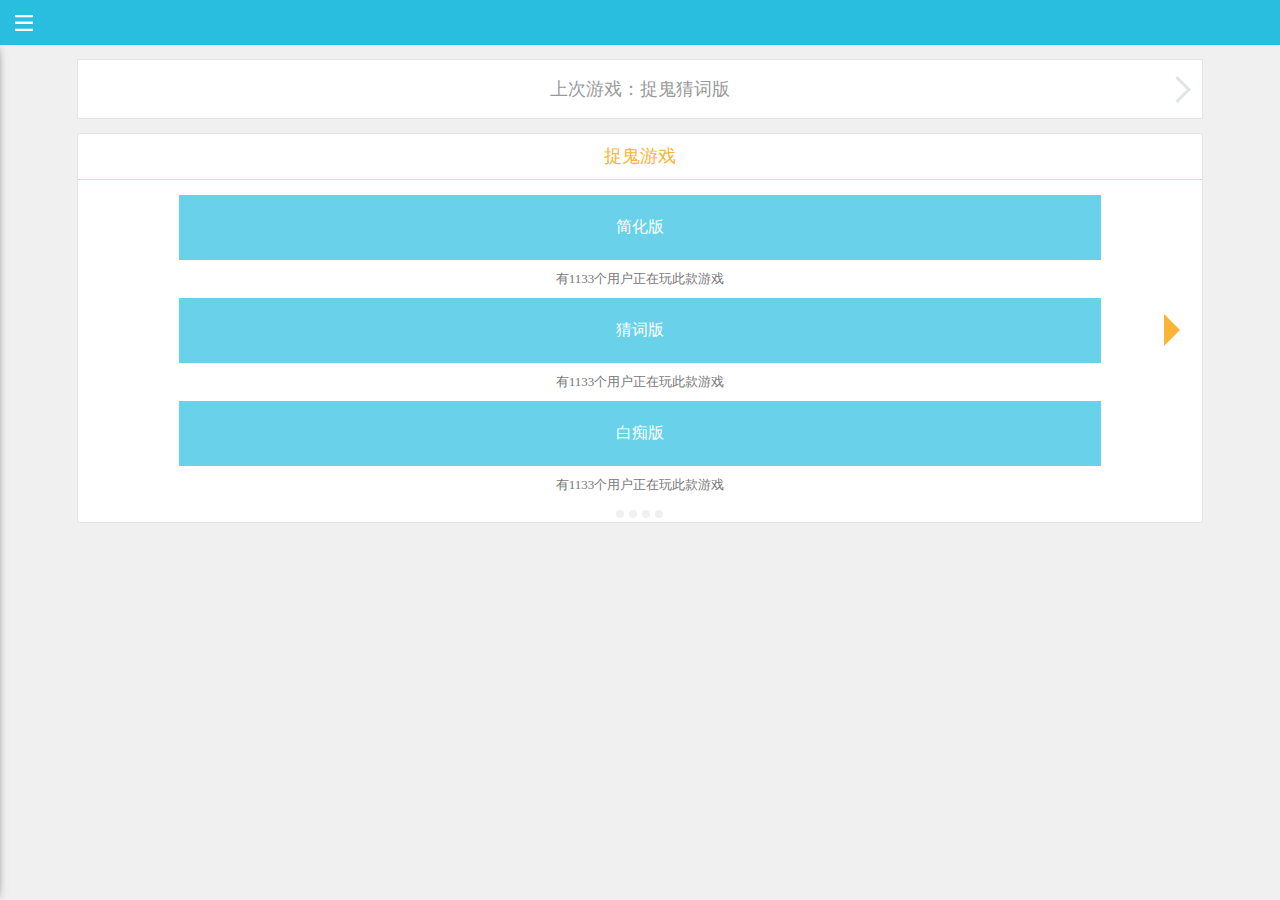
==== task2/index.html @ f0ff19c3 "2.1" ====
<!DOCTYPE html>
<html>
<head>
	<meta charset="utf-8">
	<meta http-equiv="X-UA-Compatible" content="IE=edge">
	<meta name="viewport" content="width=device-width,initial-scale=1.0,maximum-scale=1.0">
	<title>选择版本</title>
	<link rel="stylesheet" type="text/css" href="css/public.css">
	<link rel="stylesheet" type="text/css" href="css/index.css">
	<link rel="stylesheet" href="css/aside.css">
	<link rel="stylesheet" type="text/css" href="css/arrow-icon.css">
</head>
<body>
	<aside class="left-menu" id="box">
		<div class="left-menu-box"><p>公告</p><div class="right-arrow"></div></div>
		<div class="left-menu-box"><p>设置</p><div class="right-arrow"></div></div>
		<div class="left-menu-box"><p>帮助</p><div class="right-arrow"></div></div>
		<div class="left-menu-box"><p>关于</p><div class="right-arrow"></div></div>
	</aside>

	<header>
		<button type="button" class="hbg-icon" id="btn"></button>
	</header>

	<nav class="setcenter">
		<p class="deepgrey-text font-lg">上次游戏：捉鬼猜词版</p>
		<a href="vote.html"><div class="right-arrow"></div></a>
	</nav>

	<main>
		<div class="title setcenter"><p class="orange-text font-lg">捉鬼游戏</p></div class="title">
		<a href="vote.html">
			<button class="choise-edition white-text font-nm">简化版</button>
		</a>
		<p class="black-text status">有1133个用户正在玩此款游戏</p>
		<a href="vote.html">
			<button class="choise-edition white-text font-nm">猜词版</button>
		</a>
		<p class="black-text status">有1133个用户正在玩此款游戏</p>
		<a href="vote.html">
			<button class="choise-edition white-text font-nm">白痴版</button>
		</a>
		<p class="black-text status">有1133个用户正在玩此款游戏</p>
		<button type="button" class="big-arrow"></button>
		<br>
		<button type="button" class="spot"></button>
		<button type="button" class="spot"></button>
		<button type="button" class="spot"></button>
		<button type="button" class="spot"></button>
	</main>
	<script src="js/aside.js"></script>
</body>
</html>
---- task2/css/public.css ----
@charset "UTF-8";
/*
#定义混合器  使用
@mixin borderRadius {
  border-radius: 5px;
  -webkit-border-radius；5px；
  -moz-border-radius:5px;
}

#通过@include来使用这个混合器
h1{
  font-size: 28px;color: #333;
  @include borderRadius;
}
*/
p {
  display: inline-block;
  margin: 0; }

a {
  text-decoration: none;
  outline: none; }
  a:hover {
    text-decoration: none;
    outline: none; }
  a:focus {
    text-decoration: none;
    outline: none; }

button {
  padding: 0;
  border: none;
  outline: none; }

.border-right {
  border-right: 1px solid #e1e5e7; }

.border-left {
  border-left: 1px solid #e1e5e7; }

.red-text {
  color: #f66f6f; }

.blue-text {
  color: #29bde0; }

.grey-text {
  color: #c9c9c9; }

.deepgrey-text {
  color: #9a9a9a; }

.white-text {
  color: #fff; }

.black-text {
  color: #787878; }

.deepblack-text {
  color: #464646; }

.orange-text {
  color: #fbb435; }

.yellow-text {
  color: #ffc865; }

.font-lg {
  font-size: 18px; }

.font-nm {
  font-size: 16px; }

.font-sm {
  font-size: 14px; }

.left {
  float: left; }

.right {
  float: right; }

.clearfloat {
  clear: both; }

.setmiddle {
  margin: 0 auto; }

.setcenter {
  position: relative;
  display: flex;
  align-items: center;
  justify-content: center; }

.right-arrow {
  border-right: 3px solid #e1e5e7;
  border-bottom: 3px solid #e1e5e7;
  transform: rotate(-45deg); }

body {
  margin: 0;
  background-color: #f0f0f0; }

header {
  width: 100%;
  height: 44.5px;
  text-align: center;
  background: #29bde0; }

/*# sourceMappingURL=public.css.map */
---- task2/css/index.css ----
p{display:inline-block;margin:0}a{text-decoration:none;outline:none}a:hover{text-decoration:none;outline:none}a:focus{text-decoration:none;outline:none}button{padding:0;border:none;outline:none}.border-right{border-right:1px solid #e1e5e7}.border-left{border-left:1px solid #e1e5e7}.red-text{color:#f66f6f}.blue-text{color:#29bde0}.grey-text{color:#c9c9c9}.deepgrey-text{color:#9a9a9a}.white-text{color:#fff}.black-text{color:#787878}.deepblack-text{color:#464646}.orange-text{color:#fbb435}.yellow-text{color:#ffc865}.font-lg{font-size:18px}.font-nm{font-size:16px}.font-sm{font-size:14px}.left{float:left}.right{float:right}.clearfloat{clear:both}.setmiddle{margin:0 auto}.setcenter{position:relative;display:flex;align-items:center;justify-content:center}.right-arrow{border-right:3px solid #e1e5e7;border-bottom:3px solid #e1e5e7;transform:rotate(-45deg)}body{margin:0;background-color:#f0f0f0}header{width:100%;height:44.5px;text-align:center;background:#29bde0}.hbg-icon{z-index:15;position:absolute;left:15px;top:15px;width:18px;height:16px;background:url(../images/sm-hbg.png) 100% no-repeat;background-size:cover}.left-menu{z-index:10;position:relative;width:75%}nav{margin:14px 6%;width:88%;height:60px;border:1px solid #e1e5e7;box-sizing:border-box;text-align:center;background:#fff}nav .right-arrow{position:absolute;right:15px;top:20px;display:inline-block;margin-left:15px;width:16px;height:16px}main{position:relative;margin:0 6% 20px;width:88%;border:1px solid #e1e5e7;box-sizing:border-box;background:#fff;text-align:center}main .title{margin-bottom:15px;width:100%;height:45px;border-bottom:1px solid #e1e5e7;border-color:#fdd793;text-align:center}main a{display:block;margin:0 9%;width:82%}main .status{margin:10px 0;font-size:13px}main .choise-edition{width:100%;height:65px;background:#69d1e9}main .big-arrow{position:absolute;top:180px;right:2%;background:#fff;font-size:0;line-height:0;border-width:16px;border-color:#fbb435;border-right-width:0;border-style:dashed;border-left-style:solid;border-top-color:transparent;border-bottom-color:transparent}main .spot{display:inline-block;margin:0 .5px;width:8px;height:8px;border-radius:4px;background:#f0f0f0}main .spot:hover{background:#69d1e9}main .spot:focus{background:#69d1e9}
/*# sourceMappingURL=index.css.map */
---- task2/css/aside.css ----
.left-menu{float:left;position:absolute;top:44.5px;left:0;bottom:0;width:100px;margin-left:-100px;display:block;box-shadow:0px 0px 10px -5px;background-color:#29bde0;-moz-transition:margin-left .8s;transition:margin-left .8s}.left-menu .topbox{width:100%;height:44.5px;text-align:center;background:#29bde0}.left-menu .left-menu-box{position:relative;padding:0 15px;width:100%;height:34px;border-bottom:1px solid #fff;box-sizing:border-box;line-height:34px;color:#fff}.left-menu .right-arrow{position:absolute;right:15px;top:12px;display:inline-block;margin-left:15px;width:10px;height:10px;border-right:2px solid #fff;border-bottom:2px solid #fff;transform:rotate(-45deg)}
/*# sourceMappingURL=aside.css.map */
---- task2/css/arrow-icon.css ----
.right-arrow {
  border-right: 3px solid #e1e5e7;
  border-bottom: 3px solid #e1e5e7;
  transform: rotate(-45deg); }

/*# sourceMappingURL=arrow-icon.css.map */
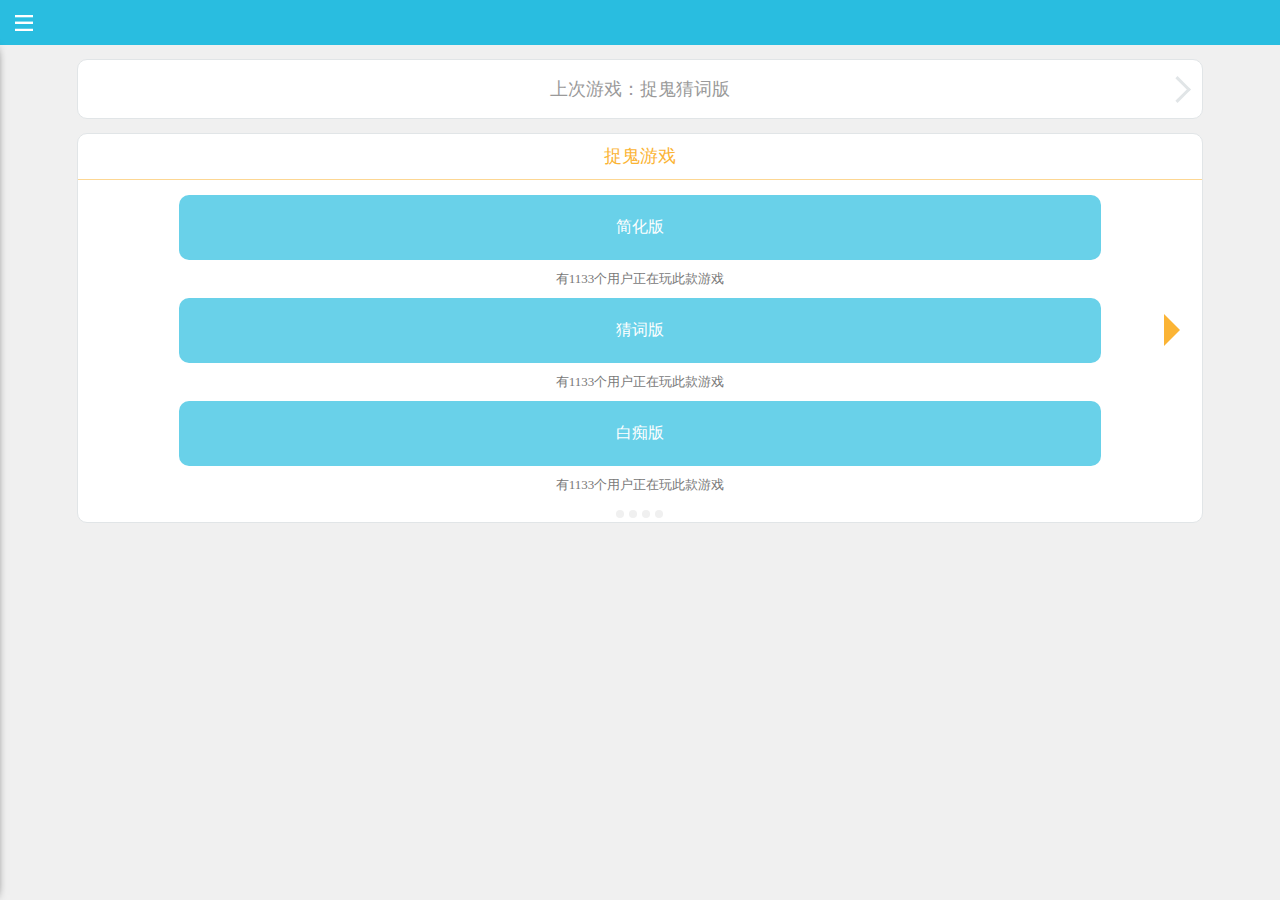
==== commit 6525822b: "1.0" ====
--- a/task2/index.html
+++ b/task2/index.html
@@ -24,20 +24,20 @@
 
 	<nav class="setcenter">
 		<p class="deepgrey-text font-lg">上次游戏：捉鬼猜词版</p>
-		<a href="vote.html"><div class="right-arrow"></div></a>
+		<a href="assignment.html"><div class="right-arrow"></div></a>
 	</nav>
 
 	<main>
-		<div class="title setcenter"><p class="orange-text font-lg">捉鬼游戏</p></div class="title">
-		<a href="vote.html">
+		<div class="title"><p class="orange-text font-lg">捉鬼游戏</p></div class="title">
+		<a href="assignment.html">
 			<button class="choise-edition white-text font-nm">简化版</button>
 		</a>
 		<p class="black-text status">有1133个用户正在玩此款游戏</p>
-		<a href="vote.html">
+		<a href="assignment.html">
 			<button class="choise-edition white-text font-nm">猜词版</button>
 		</a>
 		<p class="black-text status">有1133个用户正在玩此款游戏</p>
-		<a href="vote.html">
+		<a href="assignment.html">
 			<button class="choise-edition white-text font-nm">白痴版</button>
 		</a>
 		<p class="black-text status">有1133个用户正在玩此款游戏</p>
--- a/task2/css/public.css
+++ b/task2/css/public.css
@@ -45,7 +45,7 @@
   color: #29bde0; }
 
 .grey-text {
-  color: #c9c9c9; }
+  color: #d9d9d9; }
 
 .deepgrey-text {
   color: #9a9a9a; }
@@ -92,19 +92,35 @@
   align-items: center;
   justify-content: center; }
 
-.right-arrow {
-  border-right: 3px solid #e1e5e7;
-  border-bottom: 3px solid #e1e5e7;
-  transform: rotate(-45deg); }
-
 body {
   margin: 0;
   background-color: #f0f0f0; }
 
 header {
-  width: 100%;
-  height: 44.5px;
+  position: relative;
+  line-height: 44.5px;
   text-align: center;
-  background: #29bde0; }
+  color: #fff;
+  background-color: #29bde0; }
+
+.arrow_icon, .shutdown_icon {
+  position: absolute;
+  top: 50%; }
+
+.arrow_icon {
+  left: 15px;
+  margin-top: -13px;
+  width: 16px;
+  height: 26px;
+  background: url(../images/assignment/assignment-arrow.png) no-repeat;
+  background-size: 100% 100%; }
+
+.shutdown_icon {
+  margin-top: -12px;
+  right: 15px;
+  width: 24px;
+  height: 24px;
+  background: url(../images/shutdown.png);
+  background-size: 100% 100%; }
 
 /*# sourceMappingURL=public.css.map */
--- a/task2/css/index.css
+++ b/task2/css/index.css
@@ -1,2 +1,236 @@
-p{display:inline-block;margin:0}a{text-decoration:none;outline:none}a:hover{text-decoration:none;outline:none}a:focus{text-decoration:none;outline:none}button{padding:0;border:none;outline:none}.border-right{border-right:1px solid #e1e5e7}.border-left{border-left:1px solid #e1e5e7}.red-text{color:#f66f6f}.blue-text{color:#29bde0}.grey-text{color:#c9c9c9}.deepgrey-text{color:#9a9a9a}.white-text{color:#fff}.black-text{color:#787878}.deepblack-text{color:#464646}.orange-text{color:#fbb435}.yellow-text{color:#ffc865}.font-lg{font-size:18px}.font-nm{font-size:16px}.font-sm{font-size:14px}.left{float:left}.right{float:right}.clearfloat{clear:both}.setmiddle{margin:0 auto}.setcenter{position:relative;display:flex;align-items:center;justify-content:center}.right-arrow{border-right:3px solid #e1e5e7;border-bottom:3px solid #e1e5e7;transform:rotate(-45deg)}body{margin:0;background-color:#f0f0f0}header{width:100%;height:44.5px;text-align:center;background:#29bde0}.hbg-icon{z-index:15;position:absolute;left:15px;top:15px;width:18px;height:16px;background:url(../images/sm-hbg.png) 100% no-repeat;background-size:cover}.left-menu{z-index:10;position:relative;width:75%}nav{margin:14px 6%;width:88%;height:60px;border:1px solid #e1e5e7;box-sizing:border-box;text-align:center;background:#fff}nav .right-arrow{position:absolute;right:15px;top:20px;display:inline-block;margin-left:15px;width:16px;height:16px}main{position:relative;margin:0 6% 20px;width:88%;border:1px solid #e1e5e7;box-sizing:border-box;background:#fff;text-align:center}main .title{margin-bottom:15px;width:100%;height:45px;border-bottom:1px solid #e1e5e7;border-color:#fdd793;text-align:center}main a{display:block;margin:0 9%;width:82%}main .status{margin:10px 0;font-size:13px}main .choise-edition{width:100%;height:65px;background:#69d1e9}main .big-arrow{position:absolute;top:180px;right:2%;background:#fff;font-size:0;line-height:0;border-width:16px;border-color:#fbb435;border-right-width:0;border-style:dashed;border-left-style:solid;border-top-color:transparent;border-bottom-color:transparent}main .spot{display:inline-block;margin:0 .5px;width:8px;height:8px;border-radius:4px;background:#f0f0f0}main .spot:hover{background:#69d1e9}main .spot:focus{background:#69d1e9}
+p {
+	display: inline-block;
+	margin: 0
+}
+
+a {
+	text-decoration: none;
+	outline: none
+}
+
+a:hover {
+	text-decoration: none;
+	outline: none
+}
+
+a:focus {
+	text-decoration: none;
+	outline: none
+}
+
+button {
+	padding: 0;
+	border: none;
+	outline: none
+}
+
+.border-right {
+	border-right: 1px solid #e1e5e7
+}
+
+.border-left {
+	border-left: 1px solid #e1e5e7
+}
+
+.red-text {
+	color: #f66f6f
+}
+
+.blue-text {
+	color: #29bde0
+}
+
+.grey-text {
+	color: #c9c9c9
+}
+
+.deepgrey-text {
+	color: #9a9a9a
+}
+
+.white-text {
+	color: #fff
+}
+
+.black-text {
+	color: #787878
+}
+
+.deepblack-text {
+	color: #464646
+}
+
+.orange-text {
+	color: #fbb435
+}
+
+.yellow-text {
+	color: #ffc865
+}
+
+.font-lg {
+	font-size: 18px
+}
+
+.font-nm {
+	font-size: 16px
+}
+
+.font-sm {
+	font-size: 14px
+}
+
+.left {
+	float: left
+}
+
+.right {
+	float: right
+}
+
+.clearfloat {
+	clear: both
+}
+
+.setmiddle {
+	margin: 0 auto
+}
+
+.setcenter {
+	position: relative;
+	display: flex;
+	border-radius: 10px;
+	align-items: center;
+	justify-content: center
+}
+
+.right-arrow {
+	border-right: 3px solid #e1e5e7;
+	border-bottom: 3px solid #e1e5e7;
+	transform: rotate(-45deg)
+}
+
+body {
+	margin: 0;
+	background-color: #f0f0f0
+}
+
+header {
+	width: 100%;
+	height: 44.5px;
+	text-align: center;
+	background: #29bde0
+}
+
+.hbg-icon {
+	z-index: 15;
+	position: absolute;
+	left: 15px;
+	top: 15px;
+	width: 18px;
+	height: 16px;
+	background: url(../images/sm-hbg.png) 100% no-repeat;
+	background-size: cover
+}
+
+.left-menu {
+	z-index: 10;
+	position: relative;
+	width: 75%
+}
+
+nav {
+	margin: 14px 6%;
+	width: 88%;
+	height: 60px;
+	border: 1px solid #e1e5e7;
+	box-sizing: border-box;
+	text-align: center;
+	background: #fff
+}
+
+nav .right-arrow {
+	position: absolute;
+	right: 15px;
+	top: 20px;
+	display: inline-block;
+	margin-left: 15px;
+	width: 16px;
+	height: 16px
+}
+
+main {
+	position: relative;
+	margin: 0 6% 20px;
+	width: 88%;
+	border: 1px solid #e1e5e7;
+	border-radius: 10px;
+	box-sizing: border-box;
+	background: #fff;
+	text-align: center
+}
+
+main .title {
+	display: flex;
+	margin-bottom: 15px;
+	width: 100%;
+	height: 45px;
+	border-bottom: 1px solid #e1e5e7;
+	border-color: #fdd793;
+	text-align: center;
+	align-items: center;
+	justify-content: center;
+}
+
+main a {
+	display: block;
+	margin: 0 9%;
+	width: 82%
+}
+
+main .status {
+	margin: 10px 0;
+	font-size: 13px
+}
+
+main .choise-edition {
+	width: 100%;
+	height: 65px;
+	border-radius: 10px;
+	background: #69d1e9
+}
+
+main .big-arrow {
+	position: absolute;
+	top: 180px;
+	right: 2%;
+	background: #fff;
+	font-size: 0;
+	line-height: 0;
+	border-width: 16px;
+	border-color: #fbb435;
+	border-right-width: 0;
+	border-style: dashed;
+	border-left-style: solid;
+	border-top-color: transparent;
+	border-bottom-color: transparent
+}
+
+main .spot {
+	display: inline-block;
+	margin: 0 .5px;
+	width: 8px;
+	height: 8px;
+	border-radius: 4px;
+	background: #f0f0f0
+}
+
+main .spot:hover {
+	background: #69d1e9
+}
+
+main .spot:focus {
+	background: #69d1e9
+}
+
 /*# sourceMappingURL=index.css.map */
